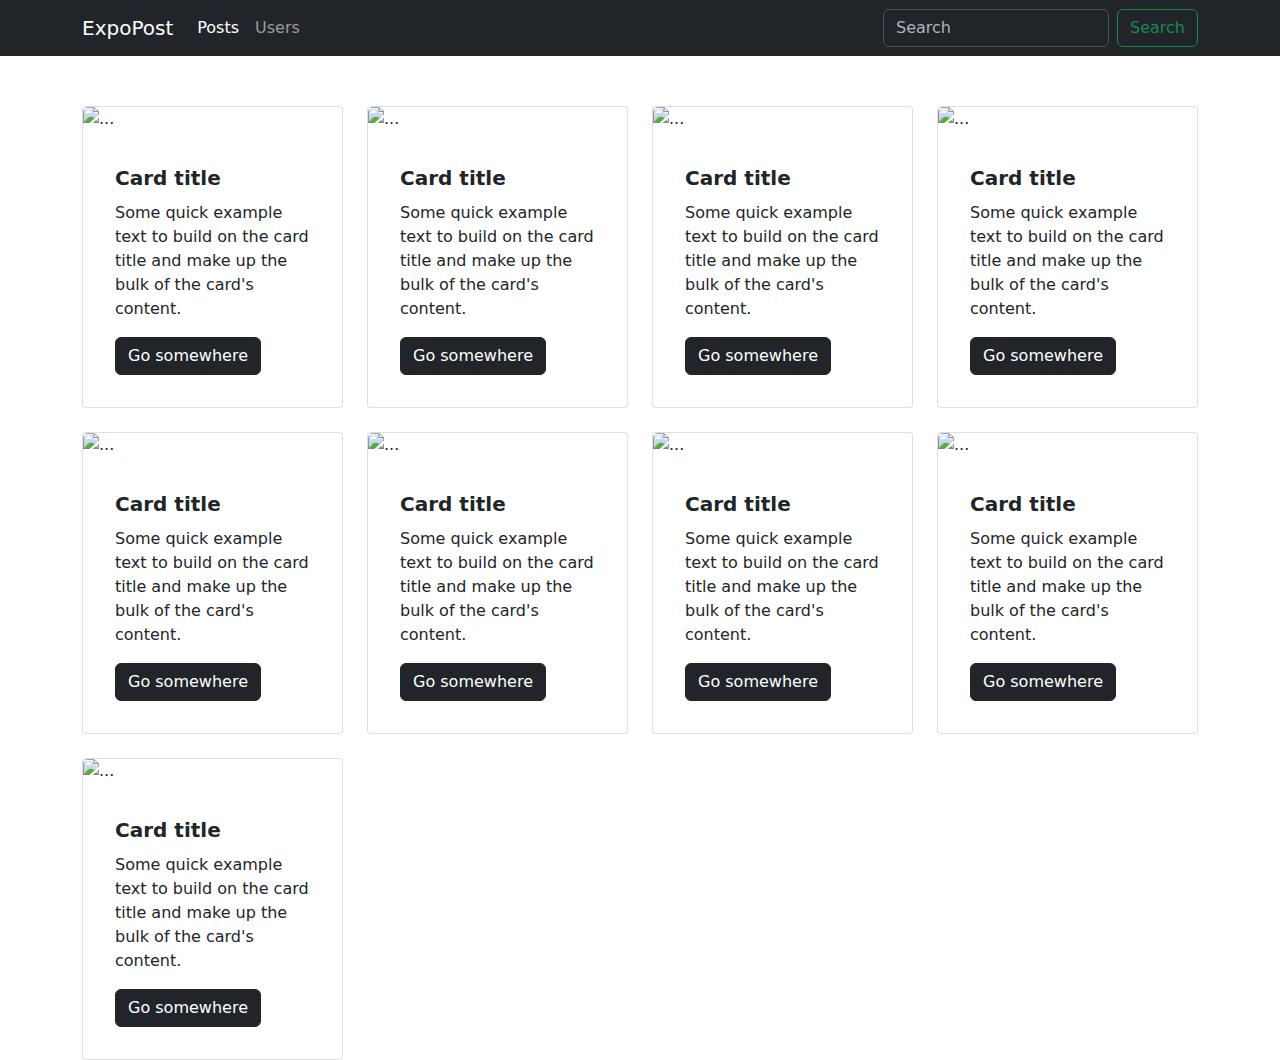
==== index.html @ 52f43797 "ExpoPost" ====
<!DOCTYPE html>
<html lang="en">
  <head>
    <meta charset="UTF-8" />
    <meta name="viewport" content="width=device-width, initial-scale=1.0" />
    <link rel="stylesheet" href="style/bootstrap.min.css" />
    <link rel="stylesheet" href="style/style.css" />
    <title>ExpoPost</title>
  </head>
  <body>
    <nav class="navbar navbar-expand-lg bg-dark" data-bs-theme="dark">
      <div class="container">
        <a class="navbar-brand" href="#">ExpoPost</a>
        <button
          class="navbar-toggler"
          type="button"
          data-bs-toggle="collapse"
          data-bs-target="#navbarSupportedContent"
          aria-controls="navbarSupportedContent"
          aria-expanded="false"
          aria-label="Toggle navigation"
        >
          <span class="navbar-toggler-icon"></span>
        </button>
        <div class="collapse navbar-collapse" id="navbarSupportedContent">
          <ul class="navbar-nav me-auto mb-2 mb-lg-0">
            <li class="nav-item">
              <a class="nav-link active" aria-current="page" href="#">Posts</a>
            </li>
            <li class="nav-item">
              <a class="nav-link" href="./html/users.html">Users</a>
            </li>
          </ul>
          <form class="d-flex" role="search">
            <input
              class="form-control me-2"
              type="search"
              placeholder="Search"
              aria-label="Search"
            />
            <button class="btn btn-outline-success" type="submit">
              Search
            </button>
          </form>
        </div>
      </div>
    </nav>
    <div class="container posts">
      <div class="row">
        <div class="col-md-3">
          <div class="card" style="width: 18rem">
            <img src="..." class="card-img-top" alt="..." />
            <div class="card-body">
              <h5 class="card-title">Card title</h5>
              <p class="card-text">
                Some quick example text to build on the card title and make up
                the bulk of the card's content.
              </p>
              <a href="#" class="btn btn-dark">Go somewhere</a>
            </div>
          </div>
        </div>
        <div class="col-md-3">
          <div class="card" style="width: 18rem">
            <img src="..." class="card-img-top" alt="..." />
            <div class="card-body">
              <h5 class="card-title">Card title</h5>
              <p class="card-text">
                Some quick example text to build on the card title and make up
                the bulk of the card's content.
              </p>
              <a href="#" class="btn btn-dark">Go somewhere</a>
            </div>
          </div>
        </div>
        <div class="col-md-3">
          <div class="card" style="width: 18rem">
            <img src="..." class="card-img-top" alt="..." />
            <div class="card-body">
              <h5 class="card-title">Card title</h5>
              <p class="card-text">
                Some quick example text to build on the card title and make up
                the bulk of the card's content.
              </p>
              <a href="#" class="btn btn-dark">Go somewhere</a>
            </div>
          </div>
        </div>
        <div class="col-md-3">
          <div class="card" style="width: 18rem">
            <img src="..." class="card-img-top" alt="..." />
            <div class="card-body">
              <h5 class="card-title">Card title</h5>
              <p class="card-text">
                Some quick example text to build on the card title and make up
                the bulk of the card's content.
              </p>
              <a href="#" class="btn btn-dark">Go somewhere</a>
            </div>
          </div>
        </div>
        <div class="col-md-3">
          <div class="card" style="width: 18rem">
            <img src="..." class="card-img-top" alt="..." />
            <div class="card-body">
              <h5 class="card-title">Card title</h5>
              <p class="card-text">
                Some quick example text to build on the card title and make up
                the bulk of the card's content.
              </p>
              <a href="#" class="btn btn-dark">Go somewhere</a>
            </div>
          </div>
        </div>
        <div class="col-md-3">
          <div class="card" style="width: 18rem">
            <img src="..." class="card-img-top" alt="..." />
            <div class="card-body">
              <h5 class="card-title">Card title</h5>
              <p class="card-text">
                Some quick example text to build on the card title and make up
                the bulk of the card's content.
              </p>
              <a href="#" class="btn btn-dark">Go somewhere</a>
            </div>
          </div>
        </div>
        <div class="col-md-3">
          <div class="card" style="width: 18rem">
            <img src="..." class="card-img-top" alt="..." />
            <div class="card-body">
              <h5 class="card-title">Card title</h5>
              <p class="card-text">
                Some quick example text to build on the card title and make up
                the bulk of the card's content.
              </p>
              <a href="#" class="btn btn-dark">Go somewhere</a>
            </div>
          </div>
        </div>
        <div class="col-md-3">
          <div class="card" style="width: 18rem">
            <img src="..." class="card-img-top" alt="..." />
            <div class="card-body">
              <h5 class="card-title">Card title</h5>
              <p class="card-text">
                Some quick example text to build on the card title and make up
                the bulk of the card's content.
              </p>
              <a href="#" class="btn btn-dark">Go somewhere</a>
            </div>
          </div>
        </div>
        <div class="col-md-3">
          <div class="card" style="width: 18rem">
            <img src="..." class="card-img-top" alt="..." />
            <div class="card-body">
              <h5 class="card-title">Card title</h5>
              <p class="card-text">
                Some quick example text to build on the card title and make up
                the bulk of the card's content.
              </p>
              <a href="#" class="btn btn-dark">Go somewhere</a>
            </div>
          </div>
        </div>
      </div>
    </div>
    <script
      src="js/bootstrap.bundle.min.js"
      integrity="sha384-YvpcrYf0tY3lHB60NNkmXc5s9fDVZLESaAA55NDzOxhy9GkcIdslK1eN7N6jIeHz"
      crossorigin="anonymous"
    ></script>
    <script src="js/script.js"></script>
  </body>
</html>
---- style/style.css ----
.posts {
  margin-top: 50px;
}
h5 {
  font-size: 1.25rem;
}
.card {
  width: 100% !important;
  position: relative;
  display: flex;
  flex-direction: column;
  min-width: 0;
  word-wrap: break-word;
  background-color: #fff;
  background-clip: border-box;
  border: 1px solid rgba(0, 0, 0, 0.125);
  border-radius: 0.25rem;
}

.cards-holder {
  gap: 25px;
  margin: 80px 0;
  display: flex;
  flex-direction: column;
}
.card-body {
  flex: 1 1 auto;
  padding: 2rem 2rem;
}
.row {
  --bs-gutter-y: 1.5rem;
}
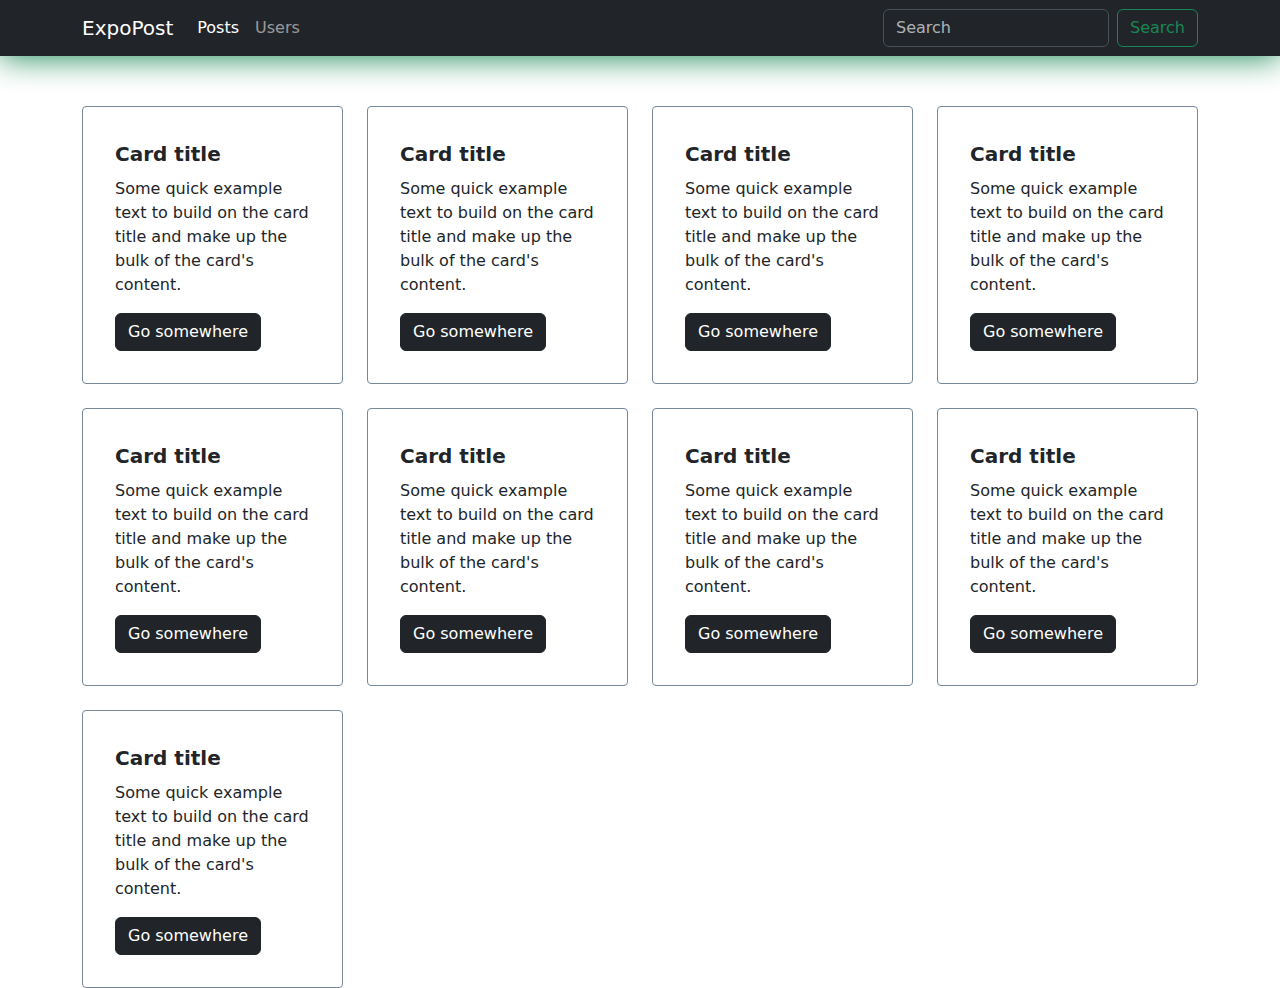
==== commit 6e0e5c76: "добавила страницу с комментариями" ====
--- a/index.html
+++ b/index.html
@@ -49,7 +49,18 @@
       <div class="row">
         <div class="col-md-3">
           <div class="card" style="width: 18rem">
-            <img src="..." class="card-img-top" alt="..." />
+            <div class="card-body">
+              <h5 class="card-title">Card title</h5>
+              <p class="card-text">
+                Some quick example text to build on the card title and make up
+                the bulk of the card's content.
+              </p>
+              <a href="./html/post.html" class="btn btn-dark">Go somewhere</a>
+            </div>
+          </div>
+        </div>
+        <div class="col-md-3">
+          <div class="card" style="width: 18rem">
             <div class="card-body">
               <h5 class="card-title">Card title</h5>
               <p class="card-text">
@@ -62,7 +73,6 @@
         </div>
         <div class="col-md-3">
           <div class="card" style="width: 18rem">
-            <img src="..." class="card-img-top" alt="..." />
             <div class="card-body">
               <h5 class="card-title">Card title</h5>
               <p class="card-text">
@@ -75,7 +85,6 @@
         </div>
         <div class="col-md-3">
           <div class="card" style="width: 18rem">
-            <img src="..." class="card-img-top" alt="..." />
             <div class="card-body">
               <h5 class="card-title">Card title</h5>
               <p class="card-text">
@@ -88,7 +97,6 @@
         </div>
         <div class="col-md-3">
           <div class="card" style="width: 18rem">
-            <img src="..." class="card-img-top" alt="..." />
             <div class="card-body">
               <h5 class="card-title">Card title</h5>
               <p class="card-text">
@@ -101,7 +109,6 @@
         </div>
         <div class="col-md-3">
           <div class="card" style="width: 18rem">
-            <img src="..." class="card-img-top" alt="..." />
             <div class="card-body">
               <h5 class="card-title">Card title</h5>
               <p class="card-text">
@@ -114,7 +121,6 @@
         </div>
         <div class="col-md-3">
           <div class="card" style="width: 18rem">
-            <img src="..." class="card-img-top" alt="..." />
             <div class="card-body">
               <h5 class="card-title">Card title</h5>
               <p class="card-text">
@@ -127,7 +133,6 @@
         </div>
         <div class="col-md-3">
           <div class="card" style="width: 18rem">
-            <img src="..." class="card-img-top" alt="..." />
             <div class="card-body">
               <h5 class="card-title">Card title</h5>
               <p class="card-text">
@@ -140,20 +145,6 @@
         </div>
         <div class="col-md-3">
           <div class="card" style="width: 18rem">
-            <img src="..." class="card-img-top" alt="..." />
-            <div class="card-body">
-              <h5 class="card-title">Card title</h5>
-              <p class="card-text">
-                Some quick example text to build on the card title and make up
-                the bulk of the card's content.
-              </p>
-              <a href="#" class="btn btn-dark">Go somewhere</a>
-            </div>
-          </div>
-        </div>
-        <div class="col-md-3">
-          <div class="card" style="width: 18rem">
-            <img src="..." class="card-img-top" alt="..." />
             <div class="card-body">
               <h5 class="card-title">Card title</h5>
               <p class="card-text">
--- a/style/style.css
+++ b/style/style.css
@@ -13,7 +13,7 @@
   word-wrap: break-word;
   background-color: #fff;
   background-clip: border-box;
-  border: 1px solid rgba(0, 0, 0, 0.125);
+  border: 1px solid lightslategray;
   border-radius: 0.25rem;
 }
 
@@ -30,3 +30,26 @@
 .row {
   --bs-gutter-y: 1.5rem;
 }
+.post .card {
+  border: none;
+}
+.comments .card {
+  margin-bottom: 25px;
+}
+.card_container {
+  margin-top: 80px;
+  margin-bottom: -65px;
+}
+.card_container .card {
+  border: none;
+}
+.heading {
+  margin-bottom: 30px;
+}
+.cards,
+.post {
+  margin-top: 80px;
+}
+.navbar  {
+  box-shadow: 0 0.1rem 2rem #198754;
+}
